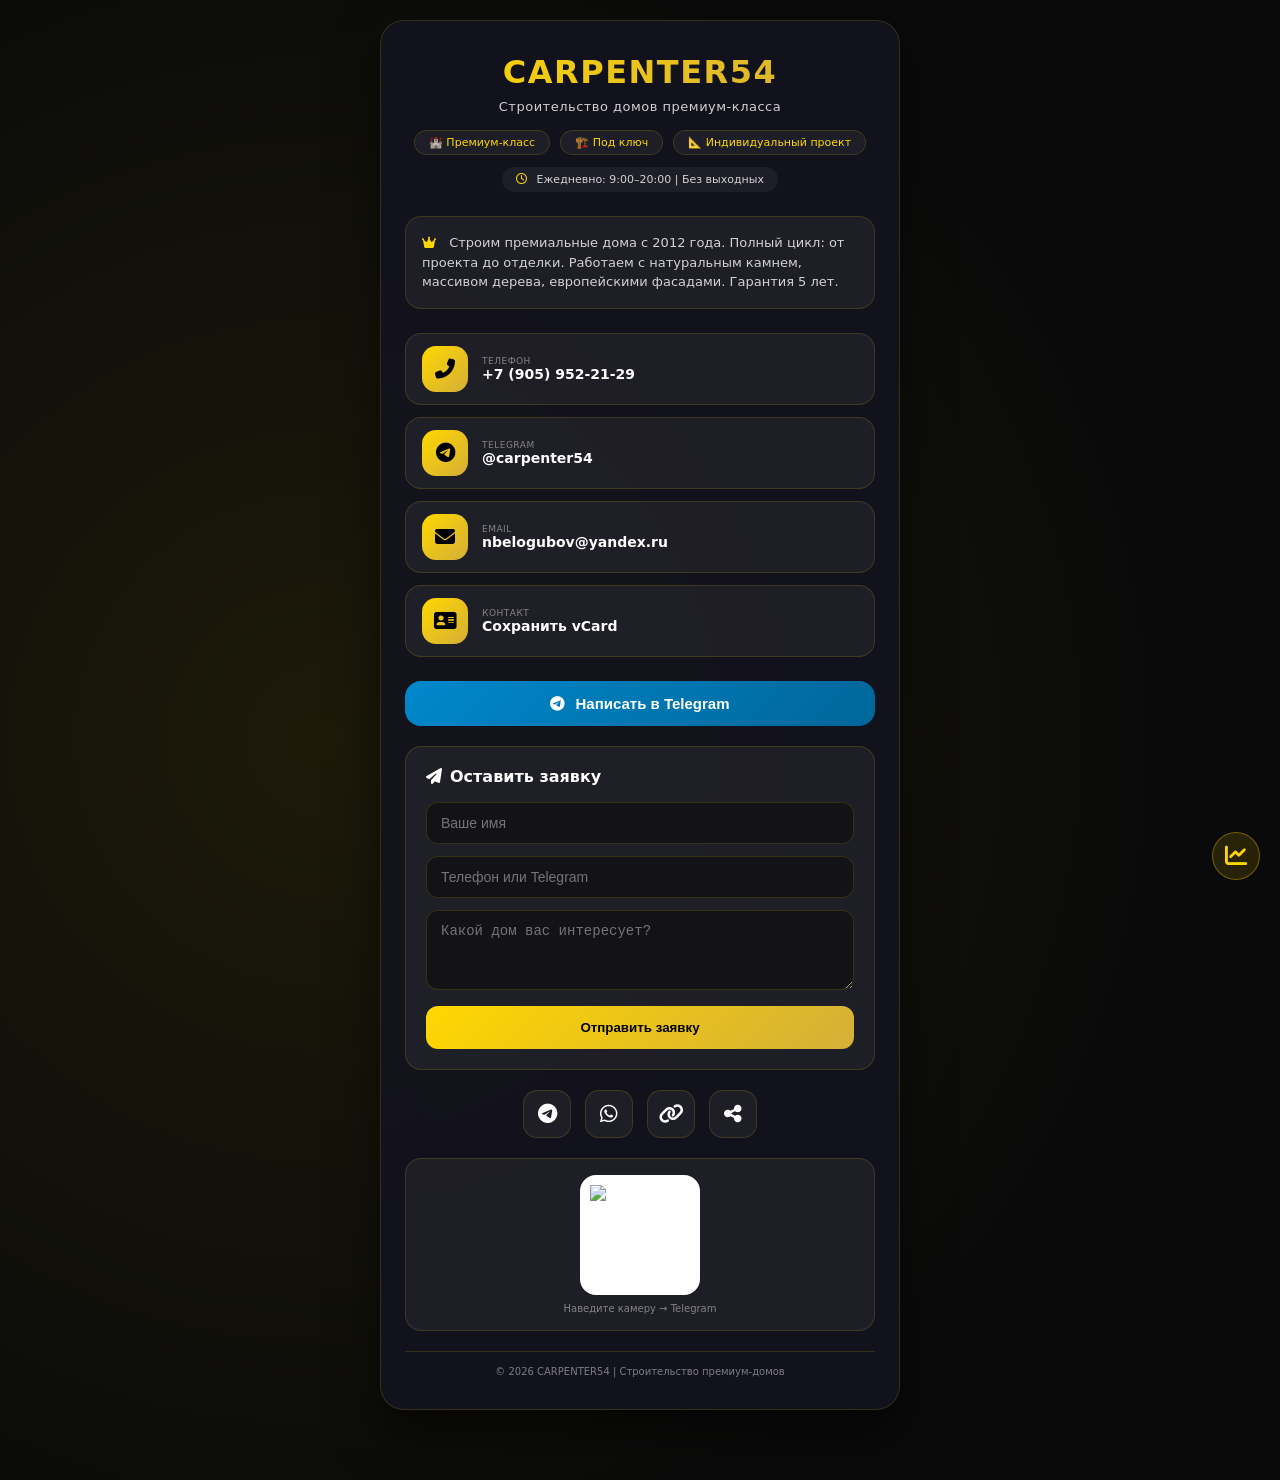
==== index.html @ 54af4691 "Add files via upload" ====
<!DOCTYPE html>
<html lang="ru">
<head>
<meta charset="UTF-8">
<meta name="viewport" content="width=device-width, initial-scale=1.0, user-scalable=yes, viewport-fit=cover">
<meta name="theme-color" content="#0a0a0a">
<meta name="description" content="CARPENTER54 — строительство загородных домов премиум-класса под ключ. Индивидуальное проектирование, отделка элитными материалами. Гарантия 5 лет.">
<meta name="keywords" content="строительство домов, премиум-класс, загородные дома, под ключ, CARPENTER54">
<title>CARPENTER54 | Строительство домов премиум-класса</title>
<link rel="stylesheet" href="style.css">
<link rel="stylesheet" href="https://cdnjs.cloudflare.com/ajax/libs/font-awesome/6.5.1/css/all.min.css">
<script src="https://www.google.com/recaptcha/api.js?render=6Le2RNUsAAAAAIKprVdKSLypZnfgId3qwvJkinui"></script>
</head>
<body>

<!-- Кнопка админки -->
<div class="admin-btn" onclick="location.href='admin.html'">
  <i class="fas fa-chart-line"></i>
</div>

<!-- Основная карточка-визитка -->
<div class="card">
  <!-- Шапка -->
  <div class="header">
    <div class="logo">CARPENTER54</div>
    <div class="tagline">Строительство домов премиум-класса</div>
    <div class="keywords">
      <span class="keyword">🏰 Премиум-класс</span>
      <span class="keyword">🏗️ Под ключ</span>
      <span class="keyword">📐 Индивидуальный проект</span>
    </div>
    <div class="work-hours">
      <i class="far fa-clock"></i> Ежедневно: 9:00–20:00 | Без выходных
    </div>
  </div>

  <!-- О компании -->
  <div class="about">
    <i class="fas fa-crown"></i> Строим премиальные дома с 2012 года. Полный цикл: от проекта до отделки. Работаем с натуральным камнем, массивом дерева, европейскими фасадами. Гарантия 5 лет.
  </div>

  <!-- Контакты -->
  <div class="contacts">
    <div class="contact" onclick="copyText('+79059522129','📞 Телефон скопирован')">
      <div class="contact-icon"><i class="fas fa-phone-alt"></i></div>
      <div class="contact-info">
        <div class="contact-label">Телефон</div>
        <div class="contact-value">+7 (905) 952-21-29</div>
      </div>
    </div>
    <div class="contact" onclick="window.open('https://t.me/carpenter54','_blank')">
      <div class="contact-icon"><i class="fab fa-telegram"></i></div>
      <div class="contact-info">
        <div class="contact-label">Telegram</div>
        <div class="contact-value">@carpenter54</div>
      </div>
    </div>
    <div class="contact" onclick="copyText('nbelogubov@yandex.ru','📧 Почта скопирована')">
      <div class="contact-icon"><i class="fas fa-envelope"></i></div>
      <div class="contact-info">
        <div class="contact-label">Email</div>
        <div class="contact-value">nbelogubov@yandex.ru</div>
      </div>
    </div>
    <div class="contact" onclick="saveVCard()">
      <div class="contact-icon"><i class="fas fa-address-card"></i></div>
      <div class="contact-info">
        <div class="contact-label">Контакт</div>
        <div class="contact-value">Сохранить vCard</div>
      </div>
    </div>
  </div>

  <!-- Кнопка Telegram -->
  <button class="telegram-btn" onclick="window.open('https://t.me/carpenter54','_blank')">
    <i class="fab fa-telegram"></i> Написать в Telegram
  </button>

  <!-- Форма заявки -->
  <div class="form-block">
    <h3><i class="fas fa-paper-plane"></i> Оставить заявку</h3>
    <form id="contactForm">
      <input type="text" id="formName" placeholder="Ваше имя" required>
      <input type="text" id="formContact" placeholder="Телефон или Telegram" required>
      <textarea id="formMsg" placeholder="Какой дом вас интересует?" required></textarea>
      <input type="hidden" id="recaptchaToken">
      <button type="submit" id="submitBtn">Отправить заявку</button>
    </form>
  </div>

  <!-- Соцсети -->
  <div class="social">
    <a href="https://t.me/carpenter54" class="soc" target="_blank"><i class="fab fa-telegram"></i></a>
    <a href="https://wa.me/79059522129" class="soc" target="_blank"><i class="fab fa-whatsapp"></i></a>
    <button class="soc" onclick="copyText(location.href,'🔗 Ссылка скопирована')"><i class="fas fa-link"></i></button>
    <button class="soc" onclick="sharePage()"><i class="fas fa-share-alt"></i></button>
  </div>

  <!-- QR-код -->
  <div class="qr-block">
    <div class="qr-img"><img id="qrImg" src="" alt="QR"></div>
    <p class="qr-text">Наведите камеру → Telegram</p>
  </div>

  <!-- Футер -->
  <div class="footer">© <span id="year"></span> CARPENTER54 | Строительство премиум-домов</div>
</div>

<!-- Тосты -->
<div class="toast-box" id="toastBox"></div>

<script src="script.js"></script>
</body>
</html>
---- style.css ----
/* ========== RESET & GLOBAL ========== */
* {
  margin: 0;
  padding: 0;
  box-sizing: border-box;
  -webkit-tap-highlight-color: transparent;
}

/* ========== ПЕРЕМЕННЫЕ ========== */
:root {
  --bg: #0a0a0a;
  --card: rgba(20, 20, 30, 0.95);
  --glass: rgba(255, 255, 255, 0.05);
  --border: rgba(255, 215, 0, 0.15);
  --text: #ffffff;
  --text2: rgba(255, 255, 255, 0.8);
  --muted: rgba(255, 255, 255, 0.45);
  --gold: #ffd700;
  --gold-dark: #d4af37;
  --grad: linear-gradient(135deg, #ffd700, #d4af37);
  --radius: 24px;
  --radius-sm: 16px;
  --shadow: 0 25px 50px rgba(0, 0, 0, 0.5);
}

/* ========== BODY ========== */
body {
  font-family: 'Inter', system-ui, -apple-system, sans-serif;
  background: var(--bg);
  background-image: radial-gradient(circle at 25% 50%, rgba(255, 215, 0, 0.08) 0%, transparent 70%);
  color: var(--text);
  min-height: 100vh;
  display: flex;
  align-items: center;
  justify-content: center;
  padding: 20px 14px 70px;
}

/* ========== reCAPTCHA (маленькая слева) ========== */
.grecaptcha-badge {
  visibility: visible !important;
  opacity: 0.35 !important;
  bottom: 12px !important;
  left: 12px !important;
  right: auto !important;
  width: 65px !important;
  border-radius: 35px !important;
  overflow: hidden !important;
  transition: all 0.2s ease !important;
}
.grecaptcha-badge:hover {
  width: 200px !important;
  opacity: 1 !important;
}

/* ========== КНОПКА АДМИНКИ ========== */
.admin-btn {
  position: fixed;
  bottom: 20px;
  right: 20px;
  width: 48px;
  height: 48px;
  background: rgba(255, 215, 0, 0.12);
  backdrop-filter: blur(12px);
  border: 1px solid rgba(255, 215, 0, 0.35);
  border-radius: 50%;
  display: flex;
  align-items: center;
  justify-content: center;
  cursor: pointer;
  z-index: 100;
  transition: 0.2s;
}
.admin-btn:hover {
  transform: scale(1.05);
  background: rgba(255, 215, 0, 0.25);
  border-color: var(--gold);
}
.admin-btn i {
  font-size: 22px;
  color: var(--gold);
}

/* ========== КАРТОЧКА ========== */
.card {
  max-width: 520px;
  width: 100%;
  background: var(--card);
  backdrop-filter: blur(20px);
  border: 1px solid var(--border);
  border-radius: var(--radius);
  padding: 32px 24px;
  box-shadow: var(--shadow);
  animation: fadeInUp 0.5s cubic-bezier(0.2, 0.9, 0.4, 1.1);
}

@keyframes fadeInUp {
  from {
    opacity: 0;
    transform: translateY(30px);
  }
  to {
    opacity: 1;
    transform: translateY(0);
  }
}

/* ========== ШАПКА ========== */
.header {
  text-align: center;
  margin-bottom: 24px;
}
.logo {
  font-size: 32px;
  font-weight: 800;
  letter-spacing: 1.5px;
  background: linear-gradient(135deg, var(--gold), var(--gold-dark));
  -webkit-background-clip: text;
  background-clip: text;
  color: transparent;
  margin-bottom: 8px;
}
.tagline {
  font-size: 13px;
  color: var(--text2);
  letter-spacing: 0.5px;
}
.keywords {
  display: flex;
  justify-content: center;
  gap: 10px;
  flex-wrap: wrap;
  margin: 16px 0 12px;
}
.keyword {
  background: var(--glass);
  border: 1px solid var(--border);
  padding: 5px 14px;
  border-radius: 40px;
  font-size: 11px;
  font-weight: 500;
  color: var(--gold);
}
.work-hours {
  text-align: center;
  padding: 6px 14px;
  background: var(--glass);
  border-radius: 40px;
  display: inline-block;
  width: auto;
  margin: 0 auto;
  font-size: 11px;
  color: var(--text2);
}
.work-hours i {
  color: var(--gold);
  margin-right: 6px;
}

/* ========== О КОМПАНИИ ========== */
.about {
  background: var(--glass);
  border-radius: 16px;
  padding: 16px;
  margin-bottom: 24px;
  font-size: 13px;
  line-height: 1.5;
  color: var(--text2);
  border: 1px solid var(--border);
}
.about i {
  color: var(--gold);
  margin-right: 8px;
}

/* ========== КОНТАКТЫ ========== */
.contacts {
  display: flex;
  flex-direction: column;
  gap: 12px;
  margin-bottom: 24px;
}
.contact {
  display: flex;
  align-items: center;
  gap: 14px;
  padding: 12px 16px;
  background: var(--glass);
  border: 1px solid var(--border);
  border-radius: var(--radius-sm);
  cursor: pointer;
  transition: 0.2s;
}
.contact:hover {
  border-color: var(--gold);
  transform: translateX(4px);
}
.contact:active {
  transform: scale(0.98);
}
.contact-icon {
  width: 46px;
  height: 46px;
  background: linear-gradient(135deg, var(--gold), var(--gold-dark));
  border-radius: 14px;
  display: flex;
  align-items: center;
  justify-content: center;
}
.contact-icon i {
  font-size: 20px;
  color: #000;
}
.contact-info {
  flex: 1;
}
.contact-label {
  font-size: 9px;
  color: var(--muted);
  letter-spacing: 0.5px;
  text-transform: uppercase;
}
.contact-value {
  font-size: 14px;
  font-weight: 600;
  color: var(--text);
}

/* ========== КНОПКА TELEGRAM ========== */
.telegram-btn {
  width: 100%;
  padding: 14px;
  background: linear-gradient(135deg, #0088cc, #006699);
  border: none;
  border-radius: var(--radius-sm);
  color: #fff;
  font-size: 15px;
  font-weight: 700;
  display: flex;
  align-items: center;
  justify-content: center;
  gap: 10px;
  cursor: pointer;
  margin: 20px 0;
  transition: 0.2s;
}
.telegram-btn:hover {
  transform: translateY(-2px);
  filter: brightness(1.05);
}
.telegram-btn:active {
  transform: scale(0.98);
}

/* ========== ФОРМА ========== */
.form-block {
  background: var(--glass);
  border: 1px solid var(--border);
  border-radius: var(--radius-sm);
  padding: 20px;
  margin: 20px 0;
}
.form-block h3 {
  font-size: 16px;
  margin-bottom: 16px;
  display: flex;
  align-items: center;
  gap: 8px;
}
.form-block input,
.form-block textarea {
  width: 100%;
  padding: 12px 14px;
  background: rgba(0, 0, 0, 0.4);
  border: 1px solid var(--border);
  border-radius: 12px;
  color: var(--text);
  font-size: 14px;
  margin-bottom: 12px;
  outline: none;
  transition: 0.2s;
}
.form-block input:focus,
.form-block textarea:focus {
  border-color: var(--gold);
}
.form-block textarea {
  min-height: 80px;
  resize: vertical;
}
.form-block button {
  width: 100%;
  padding: 14px;
  background: linear-gradient(135deg, var(--gold), var(--gold-dark));
  border: none;
  border-radius: 12px;
  color: #000;
  font-weight: 700;
  cursor: pointer;
  transition: 0.2s;
}
.form-block button:hover {
  transform: translateY(-2px);
  filter: brightness(1.02);
}

/* ========== СОЦСЕТИ ========== */
.social {
  display: flex;
  justify-content: center;
  gap: 14px;
  margin: 20px 0;
}
.soc {
  width: 48px;
  height: 48px;
  background: var(--glass);
  border: 1px solid var(--border);
  border-radius: 14px;
  display: flex;
  align-items: center;
  justify-content: center;
  font-size: 20px;
  color: var(--text);
  cursor: pointer;
  transition: 0.2s;
  text-decoration: none;
}
.soc:hover {
  border-color: var(--gold);
  transform: translateY(-3px);
}
.soc:active {
  transform: scale(0.95);
}

/* ========== QR-КОД ========== */
.qr-block {
  background: var(--glass);
  border: 1px solid var(--border);
  border-radius: var(--radius-sm);
  padding: 16px;
  text-align: center;
  margin-top: 16px;
}
.qr-img {
  background: #fff;
  padding: 10px;
  border-radius: 16px;
  display: inline-block;
}
.qr-img img {
  width: 100px;
  height: 100px;
  display: block;
}
.qr-text {
  font-size: 10px;
  margin-top: 8px;
  color: var(--muted);
}

/* ========== ФУТЕР ========== */
.footer {
  text-align: center;
  font-size: 10px;
  color: var(--muted);
  margin-top: 20px;
  padding-top: 14px;
  border-top: 1px solid var(--border);
}

/* ========== ТОСТЫ ========== */
.toast-box {
  position: fixed;
  bottom: 20px;
  left: 50%;
  transform: translateX(-50%);
  z-index: 9999;
  width: calc(100% - 32px);
  max-width: 340px;
}
.toast {
  background: var(--card);
  backdrop-filter: blur(20px);
  border-left: 3px solid var(--gold);
  border-radius: 12px;
  padding: 12px 16px;
  margin-top: 8px;
  animation: slideIn 0.2s ease;
  display: flex;
  align-items: center;
  justify-content: space-between;
}
@keyframes slideIn {
  from {
    opacity: 0;
    transform: translateY(15px);
  }
  to {
    opacity: 1;
    transform: translateY(0);
  }
}

/* ========== АДАПТИВ ========== */
@media (max-width: 480px) {
  body {
    padding: 16px 12px 60px;
  }
  .card {
    padding: 24px 18px;
  }
  .logo {
    font-size: 28px;
  }
  .admin-btn {
    width: 42px;
    height: 42px;
    bottom: 15px;
    right: 15px;
  }
  .admin-btn i {
    font-size: 18px;
  }
}
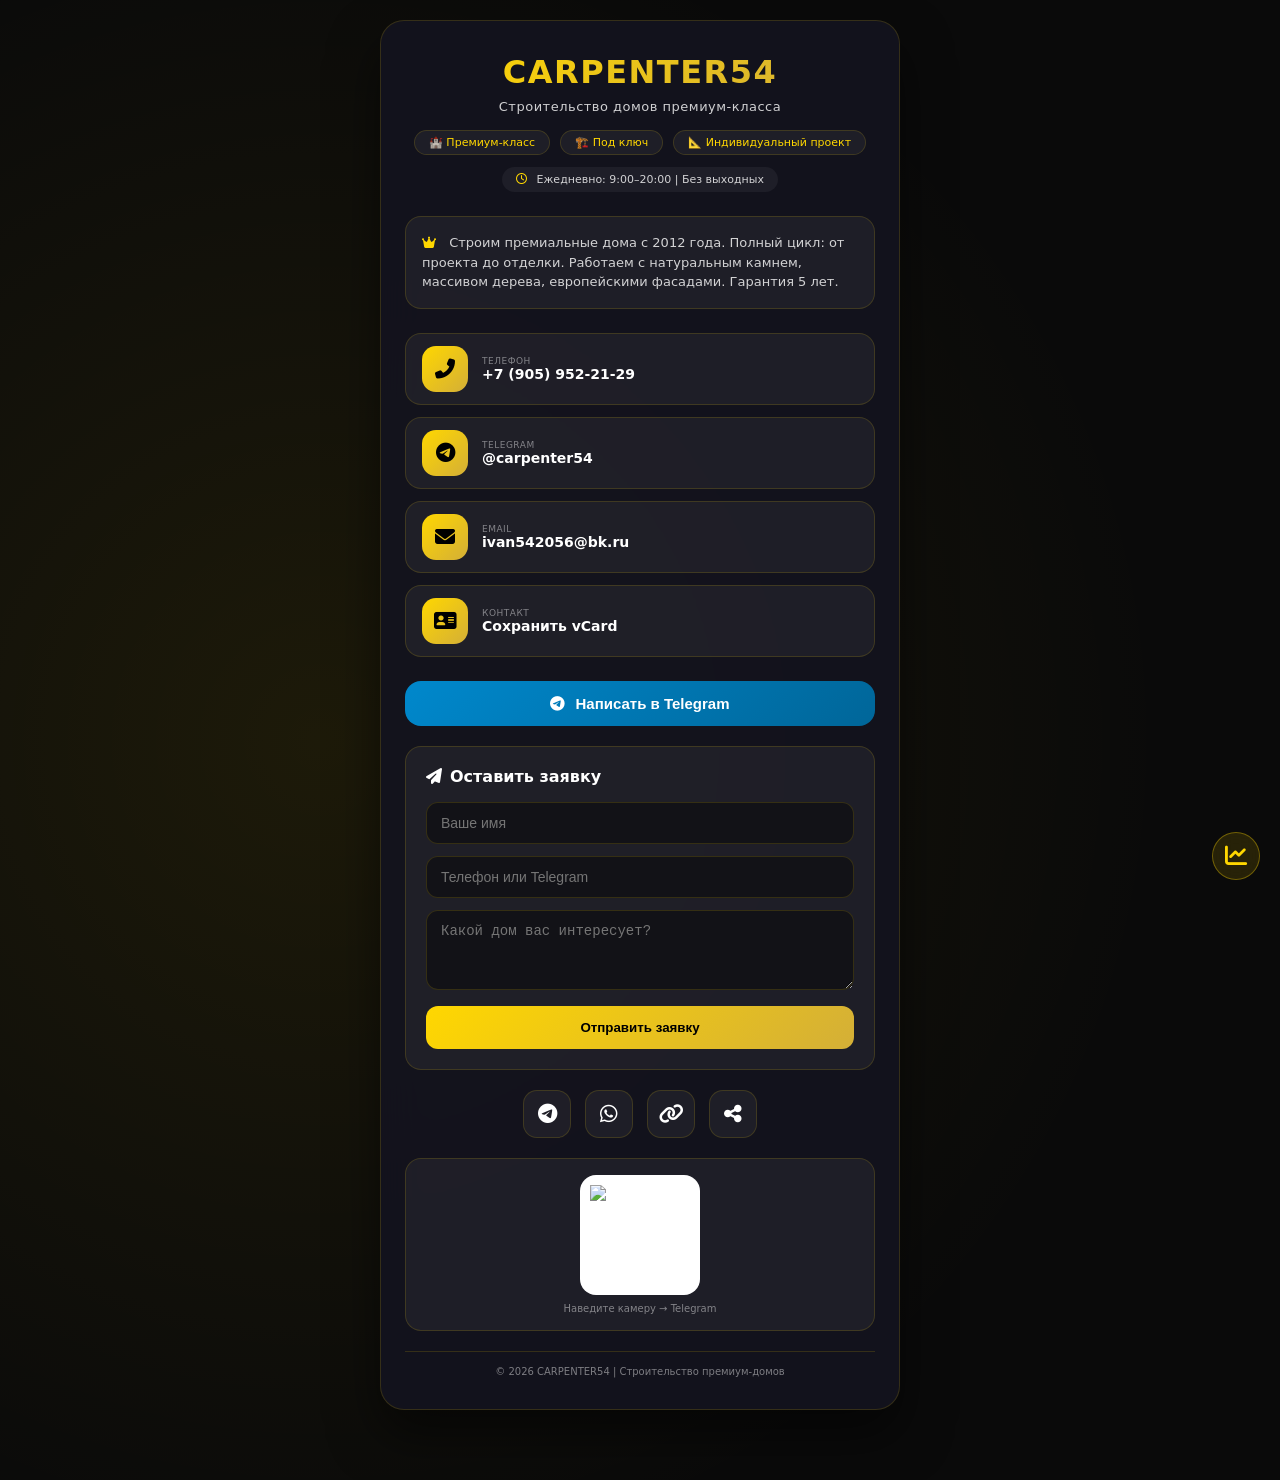
==== commit aca87694: "Update index.html" ====
--- a/index.html
+++ b/index.html
@@ -55,11 +55,11 @@
         <div class="contact-value">@carpenter54</div>
       </div>
     </div>
-    <div class="contact" onclick="copyText('nbelogubov@yandex.ru','📧 Почта скопирована')">
+    <div class="contact" onclick="copyText('ivan542056@bk.ru','📧 Почта скопирована')">
       <div class="contact-icon"><i class="fas fa-envelope"></i></div>
       <div class="contact-info">
         <div class="contact-label">Email</div>
-        <div class="contact-value">nbelogubov@yandex.ru</div>
+        <div class="contact-value">ivan542056@bk.ru</div>
       </div>
     </div>
     <div class="contact" onclick="saveVCard()">
@@ -111,4 +111,4 @@
 
 <script src="script.js"></script>
 </body>
-</html>+</html>
